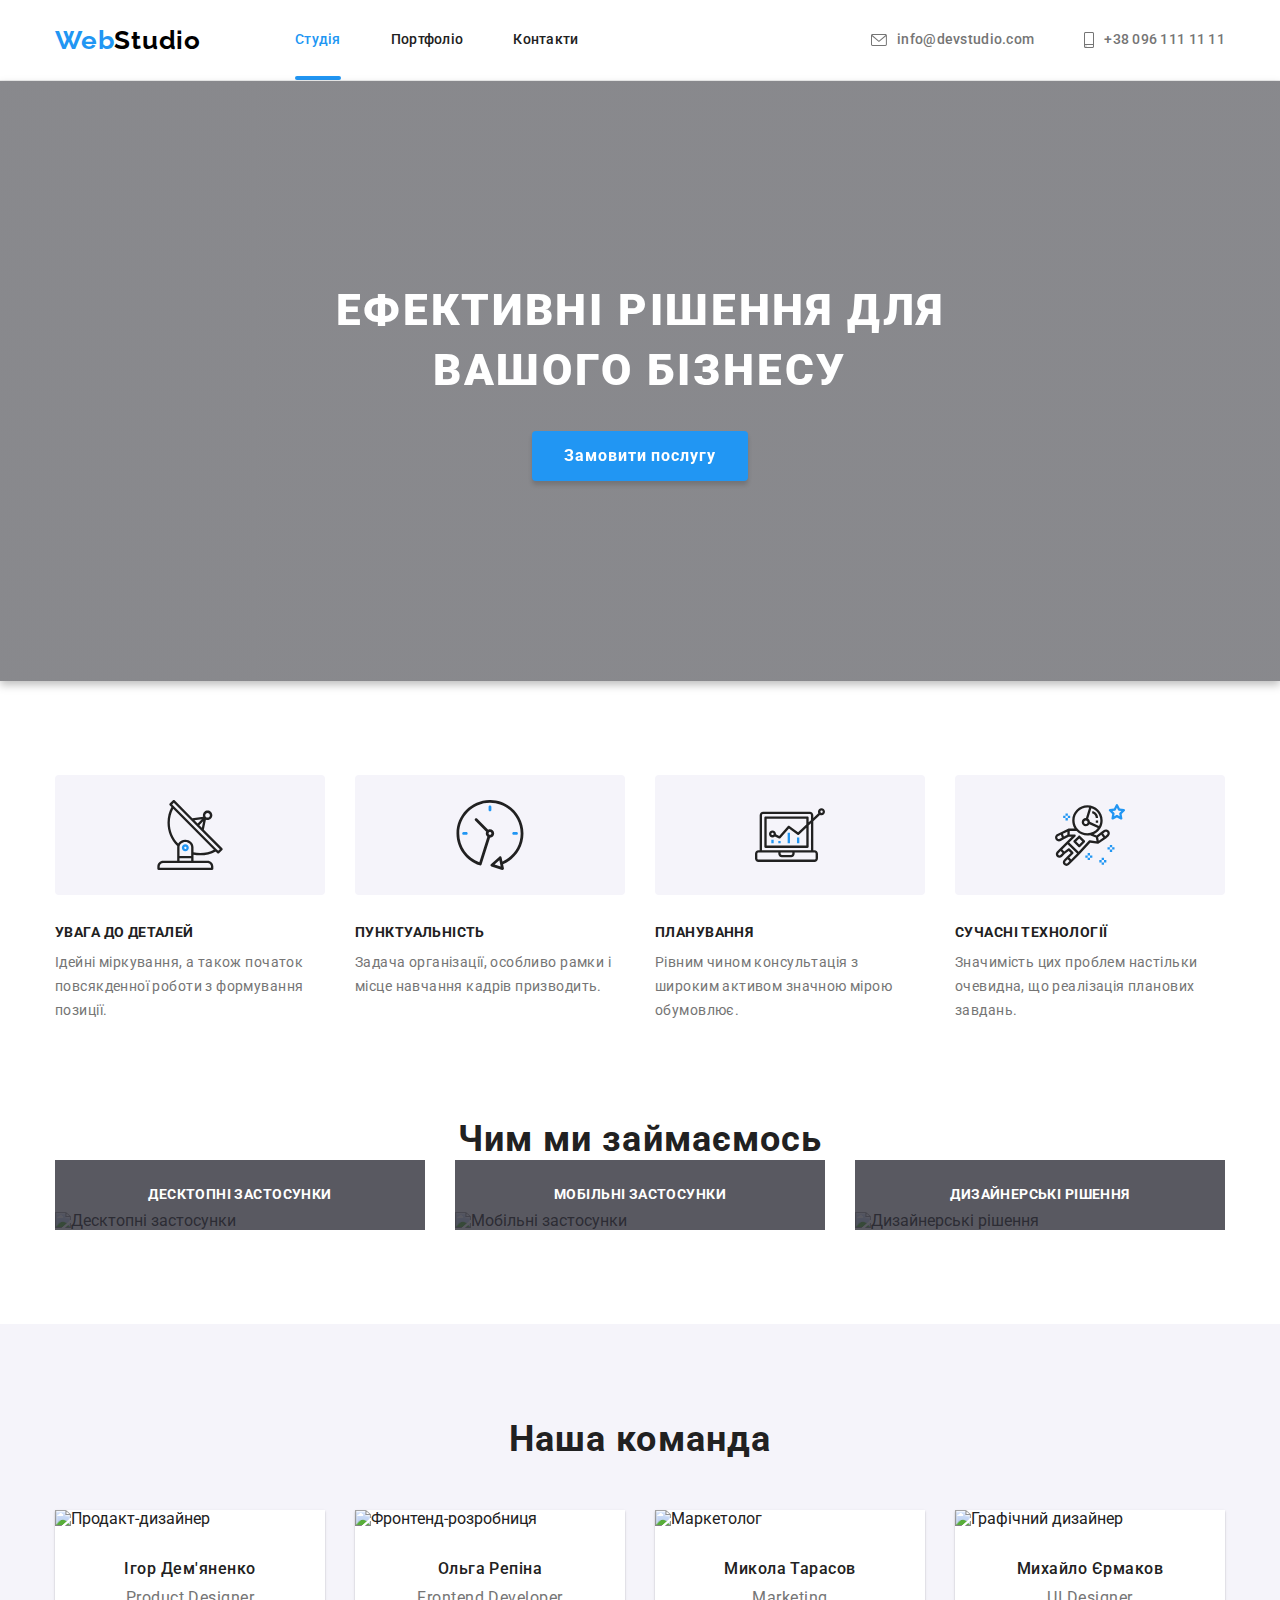
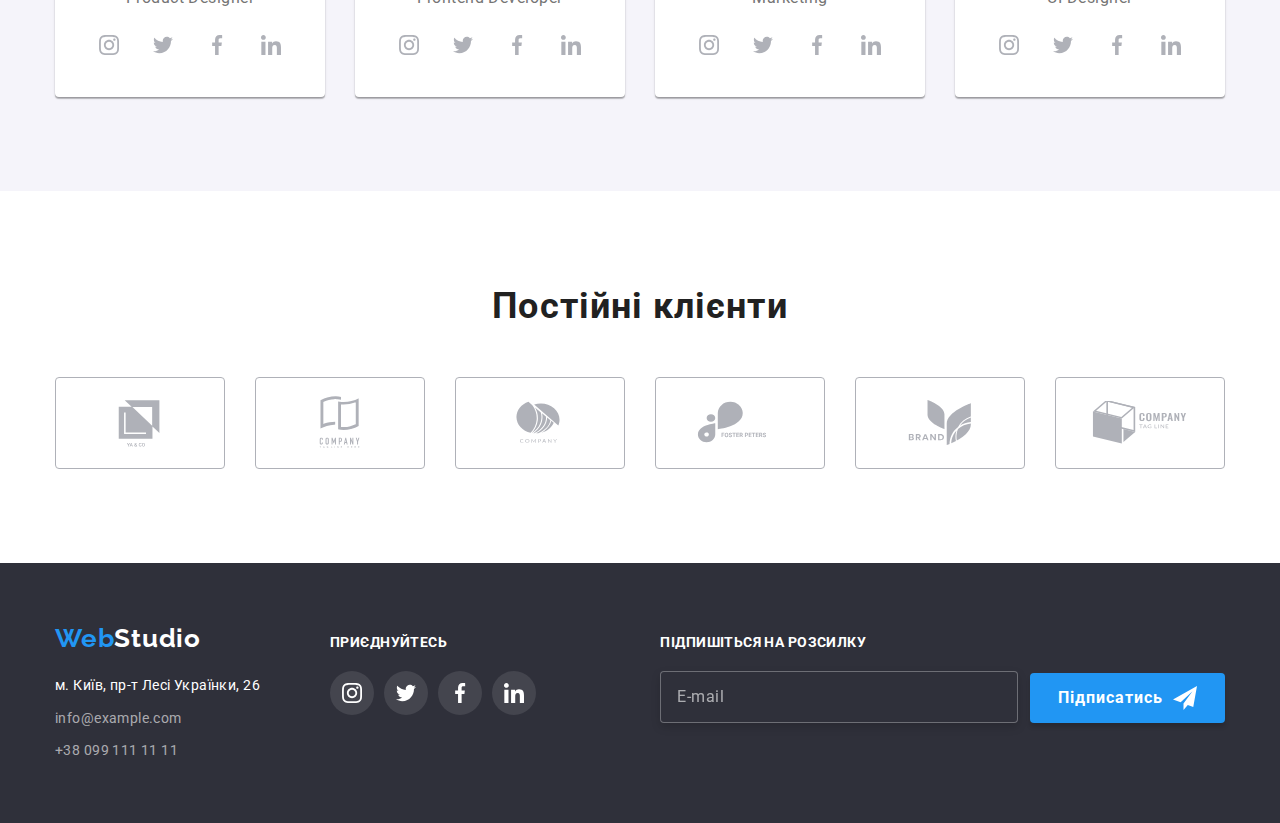
==== index.html @ d01b92c9 "Задано атрибути валідації та псевдокласи стану елементам форм" ====
<!DOCTYPE html>
<html lang="uk">
<head>
    <meta charset="UTF-8">
    <meta http-equiv="X-UA-Compatible" content="IE=edge">
    <meta name="viewport" content="width=device-width, initial-scale=1.0">
    <title lang="en">WebStudio</title>
    <link rel="preconnect" href="https://fonts.googleapis.com">
    <link rel="preconnect" href="https://fonts.gstatic.com" crossorigin>
    <link href="https://fonts.googleapis.com/css2?family=Raleway:wght@700&family=Roboto:wght@400;500;700;900&display=swap"
        rel="stylesheet">
    <link rel="stylesheet" href="https://cdnjs.cloudflare.com/ajax/libs/modern-normalize/1.1.0/modern-normalize.min.css">
    <link rel="stylesheet" href="./css/styles.css">
</head>
<body>

    <!-- Шапка сайту -->
    <header class="header">
        <div class="container header-box">
            <nav class="nav">
                <a href="./index.html" class="logo link" lang="en">Web<span class="logo-black">Studio</span></a>                        
                <ul class="list site-nav">
                    <li class="item"><a href="./index.html" class="link current">Студія</a></li>
                    <li class="item"><a href="./portfolio.html" class="link">Портфоліо</a></li>
                    <li class="item"><a href="#" class="link">Контакти</a></li>
                </ul>      
            </nav>
            <ul class="list contact-list">
                <li class="item">
                    <a href="mailto:info@devstudio.com" class="link contact">                        
                        <svg class="contact-icon" width="16" height="12" aria-hidden="true">
                            <use href="./images/icons.svg#icon-envelope"></use>
                        </svg>                        
                        info@devstudio.com</a>
                </li>
                <li class="item">
                    <a href="tel:+380961111111" class="link contact">
                        <svg class="contact-icon" width="10" height="16" aria-hidden="true">
                            <use href="./images/icons.svg#icon-smartphone"></use>
                        </svg>
                        +38 096 111 11 11</a>
                </li>
            </ul>
        </div>
    </header>
    <main>

        <!-- Секція "Герой" -->
        <section class="hero">
                <h1 class="hero-title">Ефективні рішення для<br> вашого бізнесу</h1>
                <button type="button" class="hero-button" data-modal-open>Замовити послугу</button>           
        </section>

        <!-- Секція переваг -->
        <section class="section features">
            <div class="container">
                <h2 class="visually-hidden">Переваги</h2>
                <ul class="list features-box">
                    <li class="item">
                        <div class="feature-image">
                            <svg class="feauter-icon" aria-hidden="true">
                                <use href="./images/icons.svg#icon-antenna"></use>
                            </svg>
                        </div>
                        <h3 class="feature-title">Увага до деталей</h3>
                        <p class="feature-description">Ідейні міркування, а також початок повсякденної роботи з формування позиції.</p>
                    </li>
                    <li class="item">
                        <div class="feature-image">
                            <svg class="feauter-icon" aria-hidden="true">
                                <use href="./images/icons.svg#icon-clock"></use>
                            </svg>
                        </div>
                        <h3 class="feature-title">Пунктуальність</h3>
                        <p class="feature-description">Задача організації, особливо рамки і місце навчання кадрів призводить.</p>
                    </li>
                    <li class="item">
                        <div class="feature-image">
                            <svg class="feauter-icon" aria-hidden="true">
                                <use href="./images/icons.svg#icon-diagram"></use>
                            </svg>
                        </div>
                        <h3 class="feature-title">Планування</h3>
                        <p class="feature-description">Рівним чином консультація з широким активом значною мірою обумовлює.</p>
                    </li>
                    <li class="item">
                        <div class="feature-image">
                            <svg class="feauter-icon" aria-hidden="true">
                                <use href="./images/icons.svg#icon-astronaut"></use>
                            </svg>
                        </div>
                        <h3 class="feature-title">Сучасні технології</h3>
                        <p class="feature-description">Значимість цих проблем настільки очевидна, що реалізація планових завдань.</p>
                    </li>
                </ul>
            </div>
        </section>

        <!-- Секція діяльності -->
        <section class="section functions">
            <div class="container">
                <h2 class="functions-title">Чим ми займаємось</h2>
                <ul class="list functions-box">
                    <li class="function-item">
                        <img src="./images/box-1.jpg" alt="Десктопні застосунки" width="370">
                        <div class="function-overlay">
                            <p class="function-description">Десктопні застосунки</p></div>
                    </li>
                    <li class="function-item">
                        <img src="./images/box-2.jpg" alt="Мобільні застосунки" width="370">
                        <div class="function-overlay">
                            <p class="function-description">Мобільні застосунки</p></div>
                    </li>
                    <li class="function-item">
                        <img src="./images/box-3.jpg" alt="Дизайнерські рішення" width="370">
                        <div class="function-overlay">
                            <p class="function-description">Дизайнерські рішення</p></div>
                    </li>
                </ul>
            </div>
        </section>

        <!-- Секція спеціалістів -->
        <section class="section team">
            <div class="container">
                <h2 class="team-title">Наша команда</h2>
                <ul class="list team-box">
                    <li class="person">
                        <img class="person-img" src="./images/person-1.jpg" alt="Продакт-дизайнер" width="270">
                        <div class="person-info">
                            <h3 class="person-name">Ігор Дем'яненко</h3>
                            <p lang="en" class="person-work">Product Designer</p>
                            <ul class="list person-links">
                                <li class="item"><a href="#" class="link person-link" aria-label="Instagram">
                                        <svg class="person-icon">
                                            <use href="./images/icons.svg#icon-instagram"></use>
                                        </svg>
                                    </a></li>
                                <li class="item"><a href="#" class="link person-link" aria-label="Twitter">
                                        <svg class="person-icon">
                                            <use href="./images/icons.svg#icon-twitter"></use>
                                        </svg>
                                    </a></li>
                                <li class="item"><a href="#" class="link person-link" aria-label="Facebook">
                                        <svg class="person-icon">
                                            <use href="./images/icons.svg#icon-facebook"></use>
                                        </svg>
                                    </a></li>
                                <li class="item"><a href="#" class="link person-link" aria-label="LinkedIn">
                                        <svg class="person-icon">
                                            <use href="./images/icons.svg#icon-linkedin"></use>
                                        </svg>
                                    </a></li>
                            </ul>
                        </div>
                    </li>
                    
                    <li class="person">
                        <img class="person-img" src="./images/person-2.jpg" alt="Фронтенд-розробниця" width="270">
                        <div class="person-info">
                            <h3 class="person-name">Ольга Репіна</h3>
                            <p lang="en" class="person-work">Frontend Developer</p>
                            <ul class="list person-links">
                                <li class="item"><a href="#" class="link person-link" aria-label="Instagram">
                                        <svg class="person-icon">
                                            <use href="./images/icons.svg#icon-instagram"></use>
                                        </svg>
                                    </a></li>
                                <li class="item"><a href="#" class="link person-link" aria-label="Twitter">
                                        <svg class="person-icon">
                                            <use href="./images/icons.svg#icon-twitter"></use>
                                        </svg>
                                    </a></li>
                                <li class="item"><a href="#" class="link person-link" aria-label="Facebook">
                                        <svg class="person-icon">
                                            <use href="./images/icons.svg#icon-facebook"></use>
                                        </svg>
                                    </a></li>
                                <li class="item"><a href="#" class="link person-link" aria-label="LinkedIn">
                                        <svg class="person-icon">
                                            <use href="./images/icons.svg#icon-linkedin"></use>
                                        </svg>
                                    </a></li>
                            </ul>                       
                        </div>
                    </li>
                    <li class="person">
                        <img class="person-img" src="./images/person-3.jpg" alt="Маркетолог" width="270">
                        <div class="person-info">
                            <h3 class="person-name">Микола Тарасов</h3>
                            <p lang="en" class="person-work">Marketing</p>                       
                            <ul class="list person-links">
                                <li class="item"><a href="#" class="link person-link" aria-label="Instagram">
                                        <svg class="person-icon">
                                            <use href="./images/icons.svg#icon-instagram"></use>
                                        </svg>
                                    </a></li>
                                <li class="item"><a href="#" class="link person-link" aria-label="Twitter">
                                        <svg class="person-icon">
                                            <use href="./images/icons.svg#icon-twitter"></use>
                                        </svg>
                                    </a></li>
                                <li class="item"><a href="#" class="link person-link" aria-label="Facebook">
                                        <svg class="person-icon">
                                            <use href="./images/icons.svg#icon-facebook"></use>
                                        </svg>
                                    </a></li>
                                <li class="item"><a href="#" class="link person-link" aria-label="LinkedIn">
                                        <svg class="person-icon">
                                            <use href="./images/icons.svg#icon-linkedin"></use>
                                        </svg>
                                    </a></li>
                            </ul>
                        </div>
                    </li>
                    <li class="person">
                        <img class="person-img" src="./images/person-4.jpg" alt="Графічний дизайнер" width="270">
                        <div class="person-info">
                            <h3 class="person-name">Михайло Єрмаков</h3>
                            <p lang="en" class="person-work">UI Designer</p>                       
                            <ul class="list person-links">
                                <li class="item"><a href="#" class="link person-link" aria-label="Instagram">
                                        <svg class="person-icon">
                                            <use href="./images/icons.svg#icon-instagram"></use>
                                        </svg>
                                    </a></li>
                                <li class="item"><a href="#" class="link person-link" aria-label="Twitter">
                                        <svg class="person-icon">
                                            <use href="./images/icons.svg#icon-twitter"></use>
                                        </svg>
                                    </a></li>
                                <li class="item"><a href="#" class="link person-link" aria-label="Facebook">
                                        <svg class="person-icon">
                                            <use href="./images/icons.svg#icon-facebook"></use>
                                        </svg>
                                    </a></li>
                                <li class="item"><a href="#" class="link person-link" aria-label="LinkedIn">
                                        <svg class="person-icon">
                                            <use href="./images/icons.svg#icon-linkedin"></use>
                                        </svg>
                                    </a></li>                                
                            </ul>
                        </div>
                    </li>
                </ul>                
            </div>
        </section>

        <!-- Секція клієнтів-->
        <section class="section">
            <div class="container">
                <h2 class="client-title">Постійні клієнти</h2>
                <ul class="list client-box">
                    <li class="item"><a href="#" class="link client-link">
                            <svg class="client-icon">
                                <use href="./images/icons.svg#icon-client-1"></use>
                            </svg>
                        </a></li>
                    <li class="item"><a href="#" class="link client-link">
                            <svg class="client-icon">
                                <use href="./images/icons.svg#icon-client-2"></use>
                            </svg>
                        </a></li>
                    <li class="item"><a href="#" class="link client-link">
                            <svg class="client-icon">
                                <use href="./images/icons.svg#icon-client-3"></use>
                            </svg>
                        </a></li>
                    <li class="item"><a href="#" class="link client-link">
                            <svg class="client-icon">
                                <use href="./images/icons.svg#icon-client-4"></use>
                            </svg>
                        </a></li>
                    <li class="item"><a href="#" class="link client-link">
                            <svg class="client-icon">
                                <use href="./images/icons.svg#icon-client-5"></use>
                            </svg>                            
                        </a></li>
                    <li class="item"><a href="#" class="link client-link">
                            <svg class="client-icon">
                                <use href="./images/icons.svg#icon-client-6"></use>
                            </svg>
                        </a></li>
                </ul>
            </div>
        </section>
    </main>

    <!-- Підвал сайту -->
    <footer class="footer">
        <div class="container footer-box">
            <div class="footer-info">
                <a href="./index.html" lang="en" class="logo link">Web<span class="logo-white">Studio</span></a>
                <address class="address">
                    <p class="place">м. Київ, пр-т Лесі Українки, 26</p>
                    <ul class="list">
                        <li class="item"><a href="mailto:info@example.com" class="link">info@example.com</a></li>
                        <li class="item"><a href="tel:+380991111111" class="link">+38 099 111 11 11</a></li>
                    </ul>
                </address>
            </div>
            <div>
                <p class="social-title">Приєднуйтесь</p>
                <ul class="list social-links">
                    <li class="item"><a href="#" class="link social-link" aria-label="Instagram">
                            <svg class="social-icon">
                                <use href="./images/icons.svg#icon-instagram"></use>
                            </svg>
                        </a></li>
                    <li class="item"><a href="#" class="link social-link" aria-label="Twitter">
                            <svg class="social-icon">
                                <use href="./images/icons.svg#icon-twitter"></use>
                            </svg>
                        </a></li>
                    <li class="item"><a href="#" class="link social-link" aria-label="Facebook">
                            <svg class="social-icon">
                                <use href="./images/icons.svg#icon-facebook"></use>
                            </svg>
                        </a></li>
                    <li class="item"><a href="#" class="link social-link" aria-label="LinkedIn">
                            <svg class="social-icon">
                                <use href="./images/icons.svg#icon-linkedin"></use>
                            </svg>
                        </a></li>
                </ul>
            </div>
            <form class="footer-form-box" name="footer-form" autocomplete="on">
                <div class="footer-input">
                <p class="footer-input-title">Підпишіться на розсилку</p>
                <input class="footer-input-field" type="email" name="email" placeholder="E-mail" required>
                </div>
                <button class="footer-button" type="submit">
                    Підписатись
                    <svg class="icon-send" aria-hidden="true">
                        <use href="./images/icons.svg#icon-send"></use>
                    </svg>
                </button>   
            </form>
        </div>
    </footer>

    <!-- Модальне вікно -->
    <div class="backdrop is-hidden" data-modal>
        <div class="modal">
            <button class="close-button" type="button" data-modal-close>
                <svg class="icon-close">
                    <use href="./images/icons.svg#icon-close"></use>
                </svg>
            </button>
            <div class="modal-container">
                <h2 class="modal-title">Залишіть свої дані, ми вам передзвонимо</h2>
                <form class="modal-form-box" name="main-form" autocomplete="on">
                    <label class="form-label" for="name">Ім'я</label>
                    <div class="form-input">
                        <input class="form-input-field" type="text" name="name" id="name" required>
                        <svg class="form-icon">
                            <use href="./images/icons.svg#icon-person" aria-hidden="true"></use>
                        </svg>
                    </div>
                    <label class="form-label" for="phone">Телефон</label>
                    <div class="form-input">
                        <input class="form-input-field" type="tel" name="phone" id="phone" required>
                        <svg class="form-icon">
                            <use href="./images/icons.svg#icon-phone" aria-hidden="true"></use>
                        </svg>
                    </div>
                    <label class="form-label" for="mail">Пошта</label>
                    <div class="form-input">
                        <input class="form-input-field" type="email" name="mail" id="mail" required>
                        <svg class="form-icon">
                            <use href="./images/icons.svg#icon-mail" aria-hidden="true"></use>
                        </svg>
                    </div>
                    <label class="form-label" for="comment">Коментар</label>
                    <textarea class="form-comment" name="comment" id="comment" placeholder="Введіть текст"></textarea>
                    <div class="form-checkbox">       
                        <input class="checkbox-input visually-hidden" type="checkbox" name="subscribe" id="subscribe">
                        <span class="checkbox-input-field"></span>           
                        <label class="checkbox-label" for="subscribe">Погоджуюся з розсилкою та приймаю <a href="#">Умови договору</a></label>
                    </div>
                    <button class="form-button" type="submit">Надіслати</button>
                </form>
            </div>
        </div>
    </div>
    <script src="./js/modal.js"></script>
</body>
</html>
---- css/styles.css ----
:root {
    --primery-text-color: #212121;
    --secondary-text-color: #757575;
    --white-text-color: #ffffff;
    --accent-color: #2196f3;
    --primery-background-color: #ffffff;
    --secondary-background-color: #f5f4fa;
    --accent-background-color: #2f303a;
    --icon-color: #afb1b8;

    --duration: 250ms;
    --timing-function: cubic-bezier(0.4, 0, 0.2, 1);
}

body {  
    font-family: 'Roboto', sans-serif; 
    color: var(--primery-text-color);
    background-color: var(--primery-background-color);     
}

.section {
    padding-top: 94px;
    padding-bottom: 94px;
}

.container {
    width: 1200px;
    margin: 0 auto;
    padding-right: 15px;
    padding-left: 15px;   
}

h1,
h2,
h3,
p {
    margin-top: 0;
    margin-bottom: 0;
}

.list {
    margin: 0;
    padding-left: 0;
    list-style: none;    
}

.link {
    text-decoration: none;
    color: inherit;
}

img {
    display: block;
    max-width: 100%;
    height: auto;
}

.visually-hidden {
    position: absolute;
    width: 1px;
    height: 1px;
    margin: -1px;
    border: 0;
    padding: 0;

    white-space: nowrap;
    clip-path: inset(100%);
    clip: rect(0 0 0 0);
    overflow: hidden;
}

/* Header */

.header {
    border-bottom: 1px solid #ececec;
}

.header-box {
    display: flex;
    justify-content: space-between;
    align-items: center;    
}

.nav {
    display: flex;
    align-items: center;
}

.nav .logo {
    margin-right: 94px;
}

.logo {
    font-family: 'Raleway', sans-serif;
    font-weight: 700;
    font-size: 26px;
    line-height: 1.19;
    letter-spacing: 0.03em;

    color: var(--accent-color);
}

.logo-black {
    color: #000000;
}

.site-nav {
    display: flex;
}

.site-nav .item:not(:last-child) {
    margin-right: 50px;
}

.site-nav .link {
    position: relative;
    display: block;
    padding-top: 32px;
    padding-bottom: 32px;

    font-weight: 500;
    font-size: 14px;
    line-height: 1.14;
    letter-spacing: 0.02em;

    transition: color var(--duration) var(--timing-function);
}

.site-nav .link.current::after {
    content: '';
    position: absolute;
    left: 0;
    bottom: 0;

    width: 100%;
    height: 4px;   
    border-radius: 2px;
    
    background-color: var(--accent-color);
}

.contact-list {
    display: flex;
}

.contact-list .item:not(:last-child) {
    margin-right: 50px;
}

.contact {
    display: block;
    padding-top: 32px;
    padding-bottom: 32px;

    font-weight: 500;
    font-size: 14px;
    line-height: 1.14;
    letter-spacing: 0.02em;

    color: var(--secondary-text-color);

    transition: color var(--duration) var(--timing-function);
}

.contact.link {
    display: flex;
    align-items: center;
}

.contact-icon {
    margin-right: 10px;
    fill: currentColor;   
}

.contact:hover,
.contact:focus,
.site-nav .link:hover,
.site-nav .link:focus,
.link.current {
    color: var(--accent-color);
}

/* Hero */

.hero {
    max-width: 1600px;
    min-height: 600px;   
    margin-left: auto;
    margin-right: auto;
    padding-top: 200px;
    padding-bottom: 200px;
    text-align: center;

    background-image: linear-gradient(to right,
        rgba(47, 48, 58, 0.4), rgba(47, 48, 58, 0.4)),
        url('../images/hero.jpg');
    background-size: cover;
    background-repeat: no-repeat;
    background-position: center;   
    background-color: #c4c4c4;

    filter: drop-shadow(0px 4px 4px rgba(0, 0, 0, 0.25));
}

.hero-title {
    margin-bottom: 30px;
    
    text-align: center;
    font-weight: 900;
    font-size: 44px;
    line-height: 1.36;    
    letter-spacing: 0.06em;
    text-transform: uppercase;   

    color: var(--white-text-color);   
}

.hero-button {
    border: none;
    border-radius: 4px;   
    padding: 10px 32px;
    
    text-align: center;
    font-family: inherit;
    font-weight: 700;
    font-size: 16px;
    line-height: 1.88;    
    letter-spacing: 0.06em;   

    color: var(--white-text-color);
    background-color: var(--accent-color);
    box-shadow: 0px 4px 4px rgba(0, 0, 0, 0.15);
    cursor: pointer;

    transition: background-color var(--duration) var(--timing-function);
}

.hero-button:hover,
.hero-button:focus {
    background-color: #188ce8;
}

/* Features */

.features-box {
    display: flex;
    justify-content: space-between;
}

.features-box .item {
    width: 270px;
}

.feature-image {
    display: flex;
    justify-content: center;
    align-items: center;

    width: 100%;
    height: 120px;      
    margin-bottom: 30px;
    border-radius: 4px;

    background-color: var(--secondary-background-color);    
}

.feauter-icon {
    width: 70px;
    height: 70px;
}

.feature-title {
    margin-bottom: 10px;

    font-weight: 700;
    font-size: 14px;
    line-height: 1.14;
    letter-spacing: 0.03em;
    text-transform: uppercase;   
}

.feature-description {
    font-size: 14px;
    line-height: 1.71;   
    letter-spacing: 0.03em;

    color: var(--secondary-text-color);    
}

/* Functions */

.functions {
    padding-top: 0;
}

.functions-title {
    margin-bottom: 50px;

    text-align: center;
    font-weight: 700;
    font-size: 36px;
    line-height: 1.25;   
    letter-spacing: 0.03em;    
}

.functions-box {
    display: flex;
    justify-content: space-between;
}

.function-item {
    position: relative;
    max-width: 370px;
}

.function-overlay {
    position: absolute;
    left: 0;
    bottom: 0;

    width: 100%;
    height: 70px;
    padding-top: 27px;
    padding-bottom: 27px;
    
    background-color: rgba(47, 48, 58, 0.8);
}

.function-description {
    text-align: center;
    font-weight: 700;
    font-size: 14px;
    line-height: 1.14;    
    letter-spacing: 0.03em;
    text-transform: uppercase;
    
    color: var(--white-text-color);   
}

/* Team */

.team {
    background-color: var(--secondary-background-color);
}

.team-title {
    margin-bottom: 50px;
    
    text-align: center;
    font-weight: 700;
    font-size: 36px;
    line-height: 1.17;   
    letter-spacing: 0.03em;   
}

.team-box {
    display: flex;
    justify-content: space-between;
}

.person {
    width: 270px;
    border-radius: 0px 0px 4px 4px;           

    background-color: var(--primery-background-color);
    box-shadow: 0px 1px 3px rgba(0, 0, 0, 0.12), 
        0px 1px 1px rgba(0, 0, 0, 0.14), 
        0px 2px 1px rgba(0, 0, 0, 0.2);
}

.person-info {
    padding: 30px 32px;    
}

.person-name {   
    margin-bottom: 10px;

    text-align: center;
    font-weight: 500;
    font-size: 16px;
    line-height: 1.19;   
    letter-spacing: 0.03em;
}

.person-work {
    margin-bottom: 16px;

    text-align: center;
    font-size: 16px;
    line-height: 1.19;   
    letter-spacing: 0.03em;

    color: var(--secondary-text-color);   
}

.person-links {
    display: flex;
    justify-content: space-between;
    width: 206px;  
}

.person-links .item {
    width: 44px;
    height: 44px;
}

.person-link {
    display: flex;
    justify-content: center;
    align-items: center;
    
    width: 100%;
    height: 100%;
    border-radius: 50%;

    transition: background-color var(--duration) var(--timing-function);
} 

.person-icon {
    width: 20px;
    height: 20px;
    
    fill: var(--icon-color);

    transition: fill var(--duration) var(--timing-function);
}

.person-link:hover,
.person-link:focus {    
    background-color: var(--accent-color);
}

.person-link:hover .person-icon,
.person-link:focus .person-icon {
    fill: var(--white-text-color);
}

/* Client */

.client-title {
    margin-bottom: 50px;

    text-align: center;
    font-weight: 700;
    font-size: 36px;
    line-height: 1.17;    
    letter-spacing: 0.03em;
}

.client-box {
    display: flex;
    justify-content: space-between;
}

.client-box .item {
    width: 170px;
    height: 92px;
}

.client-link {
    display: flex;
    justify-content: center;
    align-items: center;

    width: 100%;
    height: 100%;
    border-radius: 4px;
    border: 1px solid var(--icon-color);

    transition: border-color var(--duration) var(--timing-function);
}

.client-icon {
    width: 106px;
    height: 60px;

    fill: var(--icon-color);

    transition: fill var(--duration) var(--timing-function);
}

.client-link:hover,
.client-link:focus {
    border-color: var(--accent-color);
}

.client-link:hover .client-icon,
.client-link:focus .client-icon {   
    fill: var(--accent-color);
}

/* Projects */

.filter {
    display: flex;
    justify-content: center;      
    margin-bottom: 50px;   
}

.filter .item:not(:last-child) {
    margin-right: 8px;
}

.filter-button {
    border: none;
    border-radius: 4px;
    padding: 6px 22px;
    
    text-align: center;
    font-family: inherit;
    font-weight: 500;
    font-size: 16px;
    line-height: 1.6;   
    letter-spacing: 0.03em;
       
    color: inherit;
    background-color: var(--secondary-background-color);   
    cursor: pointer;

    transition: color var(--duration) var(--timing-function),
        background-color var(--duration) var(--timing-function),
        box-shadow var(--duration) var(--timing-function);
}

.filter-button:hover,
.filter-button:focus,
.filter-button.current {   
    color: var(--white-text-color);
    background-color: var(--accent-color);
    box-shadow: 0px 3px 1px rgba(0, 0, 0, 0.1), 
        0px 1px 2px rgba(0, 0, 0, 0.08), 
        0px 2px 2px rgba(0, 0, 0, 0.12);
}

.projects-list {
    display: flex;
    flex-wrap: wrap;
}

.project-item:not(:nth-child(3n)) {
    margin-right: 30px;
}

.project-item:not(:nth-last-child(-n + 3)) {
    margin-bottom: 30px;
}

.project-item {
    flex-basis: calc((100% - 2 * 30px) / 3);
}

.project-item .link {
    display: block;
    width: 100%;

    transition: box-shadow var(--duration) var(--timing-function);
}

.project-item .link:hover,
.project-item .link:focus {
    box-shadow: 0px 1px 1px rgba(0, 0, 0, 0.12), 
        0px 4px 4px rgba(0, 0, 0, 0.06), 
        1px 4px 6px rgba(0, 0, 0, 0.16);
}

.project-image {
    position: relative;
    overflow: hidden;
}

.project-overlay {
    position: absolute;
    top: 0;
    left: 0;

    width: 100%;
    height: 100%;

    background-color: rgba(33, 150, 243, 0.9);

    transform: translateY(101%);
    transition: transform var(--duration) var(--timing-function);
}

.project-description {
    position: absolute;
    
    top: 50%;
    left: 50%;
    transform: translate(-50%, -50%);
        
    width: 322px;
    height: auto;

    font-weight: 400;
    font-size: 18px;
    line-height: 1.56;    
    letter-spacing: 0.03em;
    
    color: var(--white-text-color);
}

.project-item .link:hover .project-overlay,
.project-item .link:focus .project-overlay {
    transform: translateY(0);
}

.project-text {
    border: 1px solid #eeeeee;
    border-top: none;
    padding: 20px 24px;
}

.project-title {
    margin-bottom: 4px;

    font-weight: 700;
    font-size: 18px;
    line-height: 2;   
    letter-spacing: 0.06em;
}

.project-filter {
    font-size: 16px;
    line-height: 1.88;
    letter-spacing: 0.03em;

    color: var(--secondary-text-color);   
}

/* Footer */

.footer {
    padding-top: 60px;
    padding-bottom: 60px;

    background-color: var(--accent-background-color);
}

.footer-box {
    display: flex;
    align-items: baseline;
}

.footer-info {
    margin-right: 70px;
}

.footer .logo {
    display: block;
    margin-bottom: 20px;
}

.logo-white {
    color: var(--white-text-color);
}

.address {
    font-style: normal;
    font-size: 14px;
    line-height: 1.7;   
    letter-spacing: 0.03em;
    color: var(--white-text-color);
}

.address .place {
    margin-bottom: 9px;
}

.address .item:not(:last-child) {
    margin-bottom: 9px;
}

.address .link {
    color: rgba(255, 255, 255, 0.6);
}

.social-title {
    margin-bottom: 20px;

    font-weight: 700;
    font-size: 14px;
    line-height: 1.14;
    letter-spacing: 0.03em;
    text-transform: uppercase;
    
    color: var(--white-text-color);
}

.social-links {
    display: flex;
}

.social-links .item:not(:last-child) {
    margin-right: 10px;
}

.social-links .item {
    width: 44px;
    height: 44px;
}

.social-link {
    display: flex;
    justify-content: center;
    align-items: center;

    width: 100%;
    height: 100%;
    border-radius: 50%;

    background-color: rgba(255, 255, 255, 0.1);

    transition: background-color var(--duration) var(--timing-function);
}

.social-icon {
    width: 20px;
    height: 20px;

    fill: var(--white-text-color);
}

.social-link:hover,
.social-link:focus {
    background-color: var(--accent-color);
}

.footer-form-box {
    display: flex;
    justify-content: space-between;
    align-items: flex-end;
    
    margin-left: auto;
}

.footer-input {
    display: flex;
    flex-direction: column;   
}

.footer-input-title {
    margin-bottom: 20px;

    font-weight: 700;
    font-size: 14px;
    line-height: 1.14;
    letter-spacing: 0.03em;
    text-transform: uppercase;

    color: var(--white-text-color);
}

.footer-input-field {
    margin-right: 12px;
    width: 358px;
    border-radius: 4px;
    padding: 15px 16px;

    font-size: 16px;
    line-height: 1.25;
   
    border: 1px solid rgba(255, 255, 255, 0.3);
    color: var(--white-text-color);
    background-color: var(--accent-background-color);
    filter: drop-shadow(0px 4px 4px rgba(0, 0, 0, 0.15));       
}

.footer-input-field::placeholder {
    font-size: 16px;
    line-height: 1.25;
    letter-spacing: 0.03em;
    
    color: rgba(255, 255, 255, 0.6);
}

.footer-button {   
    display: flex;
    align-items: center;
    
    border: none;
    border-radius: 4px;
    padding: 10px 28px;

    text-align: center;
    font-family: inherit;
    font-weight: 700;
    font-size: 16px;
    line-height: 1.88;
    letter-spacing: 0.06em;
    
    color: var(--white-text-color);
    background: var(--accent-color);
    box-shadow: 0px 4px 4px rgba(0, 0, 0, 0.15);
    cursor: pointer; 
    
    transition: background-color var(--duration) var(--timing-function);
}

.footer-button:hover,
.footer-button:focus {
    background-color: #188ce8;
}

.icon-send {
    margin-left: 10px;
    width: 24px;
    height: 24px;

    fill: var(--white-text-color);
}

/* Modal */

.backdrop {
    position: fixed;
    top: 0;
    left: 0;
    
    width: 100%;
    height: 100%;

    background-color: rgba(0, 0, 0, 0.2);

    visibility: visible;
    opacity: 1;
    transition: opacity var(--duration) var(--timing-function),
        visibility var(--duration) var(--timing-function);
}

.backdrop.is-hidden {
    visibility: hidden;
    opacity: 0;
    pointer-events: none;
}

.modal {
    position: absolute;
    top: 50%;
    left: 50%;

    width: 528px;
    min-height: 581px;

    border-radius: 4px;
    background-color: var(--primery-background-color);
    box-shadow: 0px 1px 3px rgba(0, 0, 0, 0.12), 
        0px 1px 1px rgba(0, 0, 0, 0.14), 
        0px 2px 1px rgba(0, 0, 0, 0.2);

    transform: translate(-50%, -50%) scale(1);
    transition: transform var(--duration) var(--timing-function);
}

.backdrop.is-hidden .modal {
    transform: translate(-50%, -50%) scale(0.5);
}

.close-button {
    position: absolute;
    top: 8px;
    right: 8px;

    display: flex;
    justify-content: center;
    align-items: center;   

    width: 30px;
    height: 30px;

    border-radius: 50%;
    border: 1px solid rgba(0, 0, 0, 0.1);
    background-color: var(--primery-background-color);
    cursor: pointer;
}

.icon-close {
    width: 11px;
    height: 11px;
    
    fill: #000000;
    transition: fill var(--duration) var(--timing-function);
}

.close-button:hover .icon-close,
.close-button:focus .icon-close {
    fill: var(--accent-color);
}

.modal-container {
    padding: 40px;
}

.modal-title {
    margin-bottom: 12px;

    text-align: center;
    font-weight: 700;
    font-size: 20px;
    line-height: 1.15;
    letter-spacing: 0.03em;
}

/* Form */

.modal-form-box {
    display: flex;
    flex-direction: column;
}

.form-label {
    margin-bottom: 4px;

    font-size: 12px;
    line-height: 1.17;
    letter-spacing: 0.01em;
    
    color: var(--secondary-text-color);
    cursor: pointer;
}

.form-input {
    display: flex;
    align-items: center;
    position: relative;

    margin-bottom: 10px;
}

.form-input-field {    
    width: 100%;
    border-radius: 4px;
    border: 1px solid rgba(33, 33, 33, 0.2);
    padding: 11px 12px 11px 42px;

    font-size: 12px;
    line-height: 1.5;

    color: var(--primery-text-color);
    transition: border-color var(--duration) var(--timing-function);
}

.form-input-field:hover,
.form-input-field:focus {
    border-color: var(--accent-color);
    outline: none;
}

.form-icon {
    position: absolute;
    top: 50%;
    left: 12px;
    transform: translateY(-50%); 

    width: 18px;
    height: 18px;

    fill: currentColor;
    transition: fill var(--duration) var(--timing-function);
}

.form-input-field:hover + .form-icon,
.form-input-field:focus + .form-icon {
    fill: var(--accent-color);
}

.form-comment {
    margin-bottom: 20px;
    border-radius: 4px;
    border: 1px solid rgba(33, 33, 33, 0.2);
    padding: 12px;

    width: 100%;
    height: 120px;
    resize: none;

    font-size: 12px;
    line-height: 1.17;

    color: var(--primery-text-color);
    transition: border-color var(--duration) var(--timing-function);
}

.form-comment::placeholder {
    font-size: 12px;
    line-height: 1.17;
    letter-spacing: 0.01em;
    
    color: rgba(117, 117, 117, 0.5);
}

.form-comment:hover,
.form-comment:focus {
    border-color: var(--accent-color);
    outline: none;
}

/* Checkbox */

.form-checkbox {
    display: flex;
    align-items: center;
    position: relative;

    margin-bottom: 30px;
}

.checkbox-input {
    appearance: none;
}

.checkbox-input-field {
    display: inline-block;

    margin-right: 7px;
    width: 16px;
    height: 15px;

    border-radius: 2px;
    border: 1px solid var(--primery-text-color);
    background-color: var(--primery-background-color);
    transition: background-color var(--duration) var(--timing-function);
}

.checkbox-input:checked + .checkbox-input-field {
    border-color: var(--accent-color);
    background-color: var(--accent-color);
    background-image: url('../images/check.svg');
    background-position: 50% 50%;
    background-size: contain;
    background-repeat: no-repeat;
    background-origin: border-box;
}

.checkbox-label {
    font-size: 14px;
    line-height: 1.7;
    letter-spacing: 0.03em;

    color: var(--secondary-text-color);
    cursor: pointer;
}

.form-button {
    margin: auto;
    border: none;
    border-radius: 4px;
    padding: 10px 56px;

    text-align: center;
    font-weight: 700;
    font-size: 16px;
    line-height: 1.88;
    letter-spacing: 0.06em;

    color: var(--white-text-color);
    background-color: var(--accent-color);
    box-shadow: 0px 4px 4px rgba(0, 0, 0, 0.15);       
    cursor: pointer;

    transition: background-color var(--duration) var(--timing-function);
}

.form-button:hover,
.form-button:focus {
    background-color: #188ce8;
}
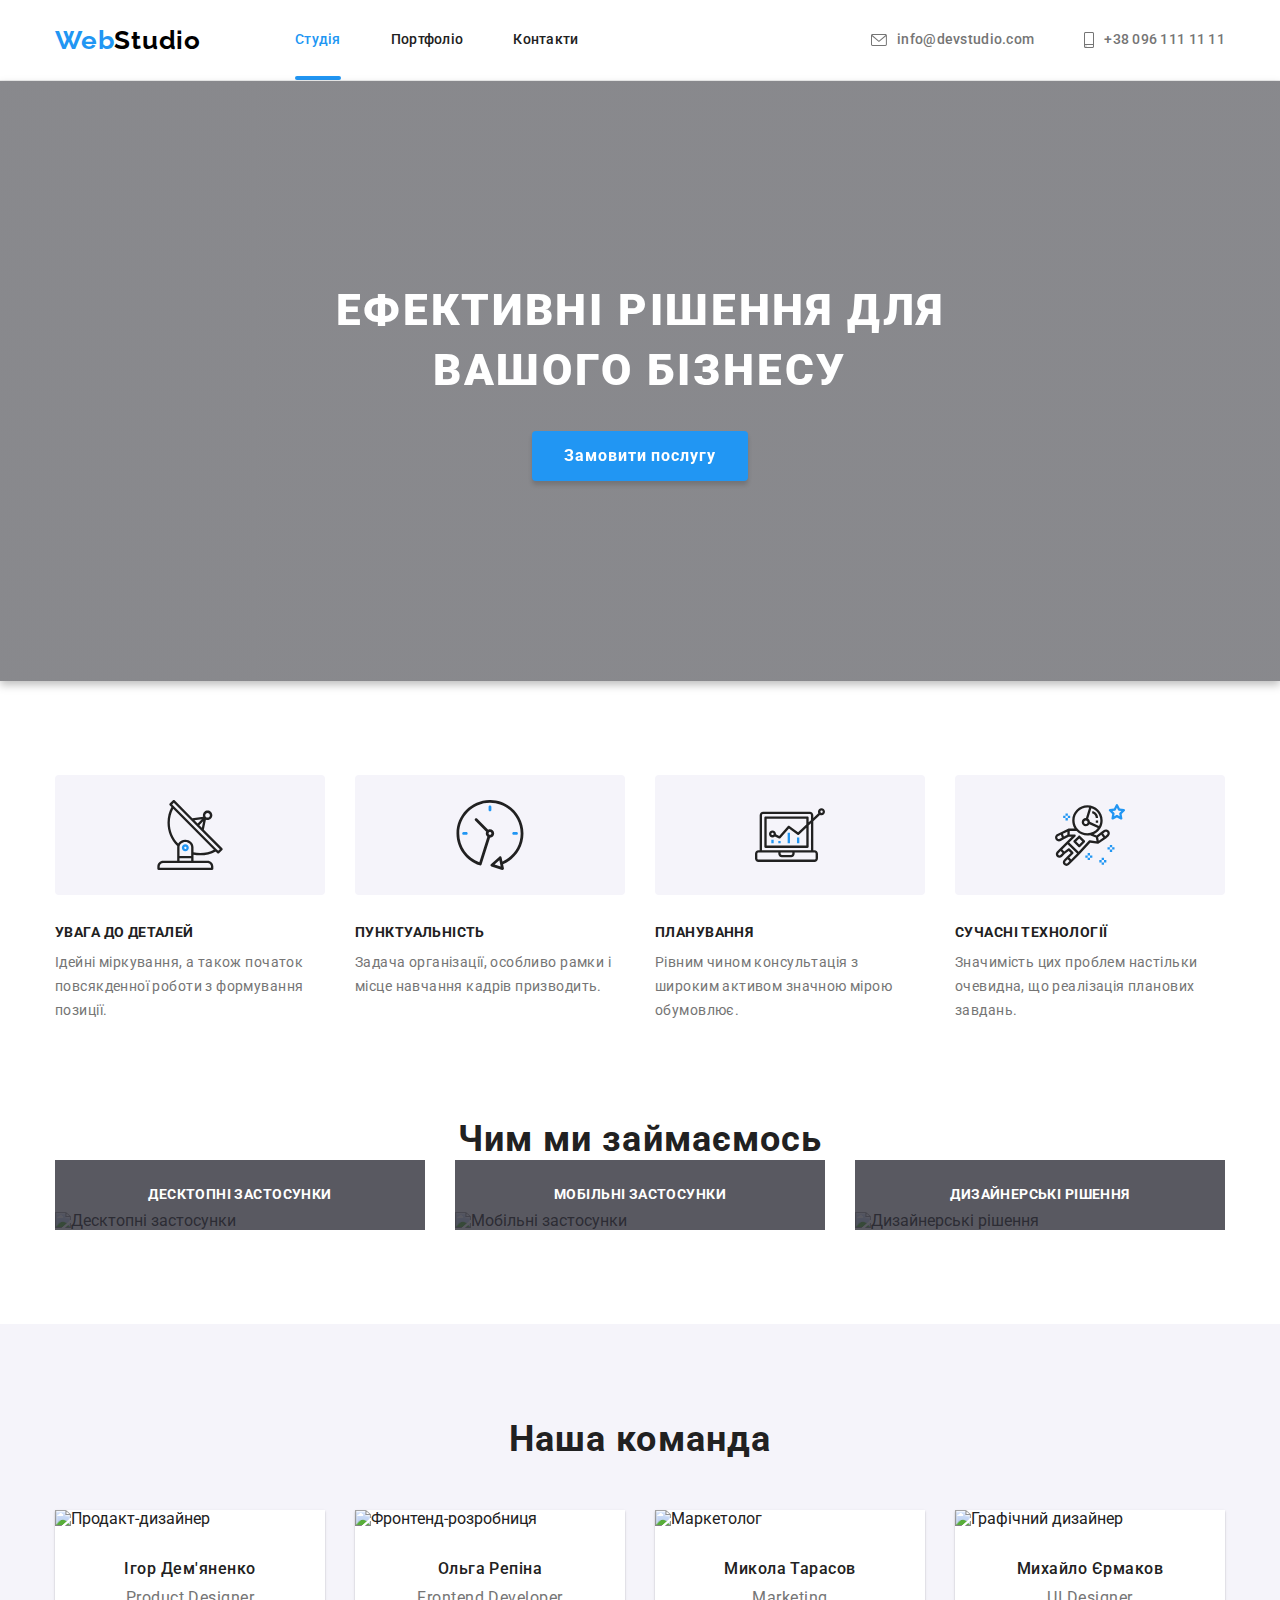
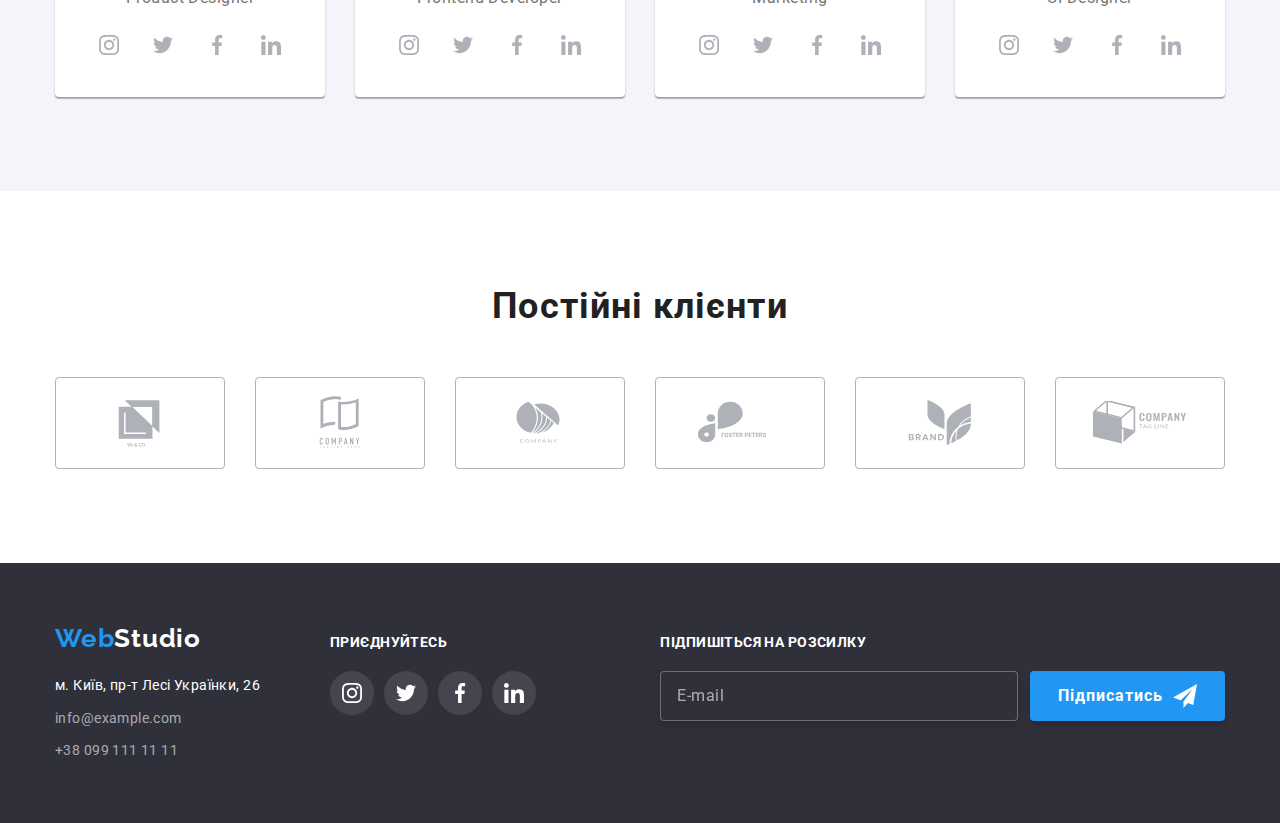
==== commit 42dfc4df: "Внесено корективи" ====
--- a/index.html
+++ b/index.html
@@ -373,11 +373,11 @@
                     </div>
                     <label class="form-label" for="comment">Коментар</label>
                     <textarea class="form-comment" name="comment" id="comment" placeholder="Введіть текст"></textarea>
-                    <div class="form-checkbox">       
-                        <input class="checkbox-input visually-hidden" type="checkbox" name="subscribe" id="subscribe">
-                        <span class="checkbox-input-field"></span>           
-                        <label class="checkbox-label" for="subscribe">Погоджуюся з розсилкою та приймаю <a href="#">Умови договору</a></label>
-                    </div>
+                        <label class="checkbox-label" for="subscribe">       
+                            <input class="checkbox-input visually-hidden" type="checkbox" name="subscribe" id="subscribe">
+                            <span class="checkbox-input-field"></span>           
+                            <span class="label">Погоджуюся з розсилкою та приймаю <a class="label-link" href="#">Умови договору</a></span>
+                        </label>                   
                     <button class="form-button" type="submit">Надіслати</button>
                 </form>
             </div>
--- a/css/styles.css
+++ b/css/styles.css
@@ -755,7 +755,7 @@
     margin-right: 12px;
     width: 358px;
     border-radius: 4px;
-    padding: 15px 16px;
+    padding: 14px 16px;
 
     font-size: 16px;
     line-height: 1.25;
@@ -931,7 +931,7 @@
     width: 100%;
     border-radius: 4px;
     border: 1px solid rgba(33, 33, 33, 0.2);
-    padding: 11px 12px 11px 42px;
+    padding: 10px 12px 10px 42px;
 
     font-size: 12px;
     line-height: 1.5;
@@ -997,12 +997,14 @@
 
 /* Checkbox */
 
-.form-checkbox {
-    display: flex;
+.checkbox-label {
+    display: flex;
+    justify-content: center;
     align-items: center;
     position: relative;
 
     margin-bottom: 30px;
+    cursor: pointer;
 }
 
 .checkbox-input {
@@ -1017,28 +1019,30 @@
     height: 15px;
 
     border-radius: 2px;
-    border: 1px solid var(--primery-text-color);
+    border: 2px solid var(--primery-text-color);
     background-color: var(--primery-background-color);
     transition: background-color var(--duration) var(--timing-function);
 }
 
 .checkbox-input:checked + .checkbox-input-field {
-    border-color: var(--accent-color);
+    border-color: transparent;
     background-color: var(--accent-color);
     background-image: url('../images/check.svg');
     background-position: 50% 50%;
     background-size: contain;
     background-repeat: no-repeat;
-    background-origin: border-box;
-}
-
-.checkbox-label {
+}
+
+.label {
     font-size: 14px;
     line-height: 1.7;
     letter-spacing: 0.03em;
 
     color: var(--secondary-text-color);
-    cursor: pointer;
+}
+
+.label-link {
+    color: var(--accent-color);
 }
 
 .form-button {
